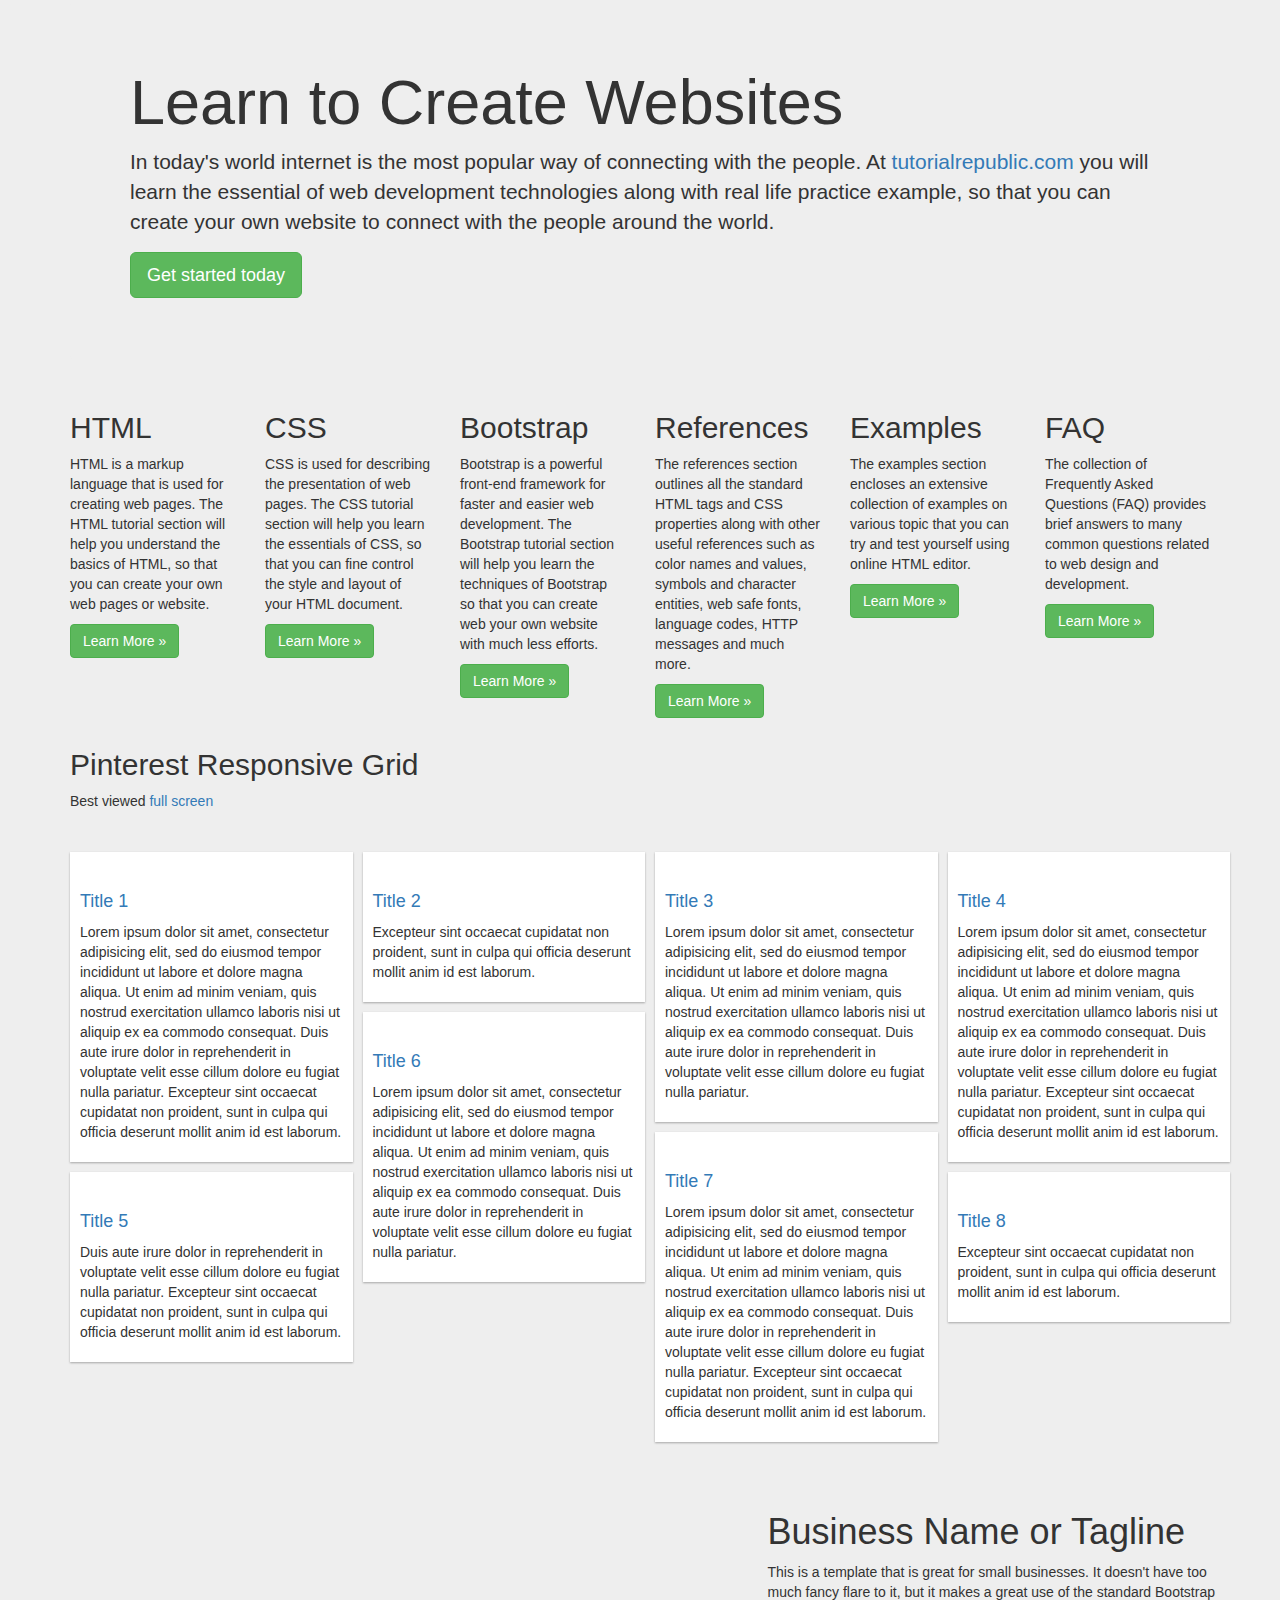
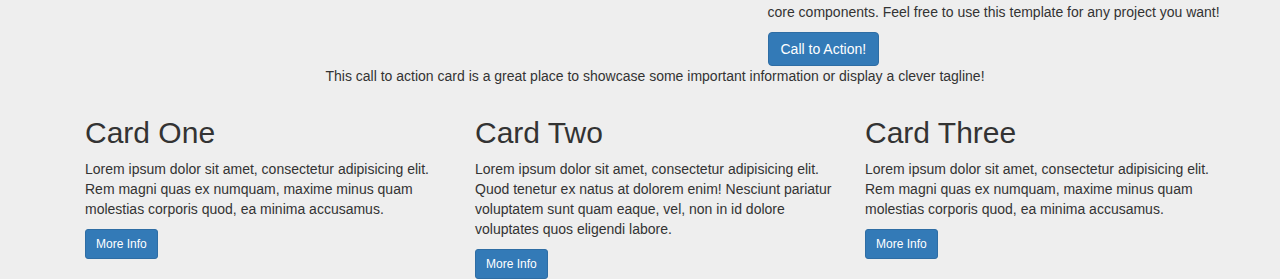
==== events/index.html @ 9a372ca8 "cleaned up files and added a new page for events, we are migrating the events to this page" ====
<!DOCTYPE html>
<html lang="en" dir="ltr">

<head>
  <meta charset="utf-8">
  <title>Meri Superak Events</title>
  <link href="//maxcdn.bootstrapcdn.com/bootstrap/3.3.0/css/bootstrap.min.css" rel="stylesheet" id="bootstrap-css">
  <script src="//maxcdn.bootstrapcdn.com/bootstrap/3.3.0/js/bootstrap.min.js"></script>
  <script src="//code.jquery.com/jquery-1.11.1.min.js"></script>
  <link href="style.css" rel="stylesheet">
</head>

<body>
  <div class="container">
    <div class="jumbotron">
      <h1>Learn to Create Websites</h1>
      <p>In today's world internet is the most popular way of connecting with the people. At <a href="https://www.tutorialrepublic.com" target="_blank">tutorialrepublic.com</a> you will learn the essential of web development technologies along with
        real life practice example, so that you can create your own website to connect with the people around the world.</p>
      <p><a href="https://www.tutorialrepublic.com" target="_blank" class="btn btn-success btn-lg">Get started today</a></p>
    </div>
    <div class="row">
      <div class="col-sm-6 col-md-4 col-lg-2">
        <h2>HTML</h2>
        <p>HTML is a markup language that is used for creating web pages. The HTML tutorial section will help you understand the basics of HTML, so that you can create your own web pages or website.</p>
        <p><a href="https://www.tutorialrepublic.com/html-tutorial/" target="_blank" class="btn btn-success">Learn More &raquo;</a></p>
      </div>
      <div class="col-sm-6 col-md-4 col-lg-2">
        <h2>CSS</h2>
        <p>CSS is used for describing the presentation of web pages. The CSS tutorial section will help you learn the essentials of CSS, so that you can fine control the style and layout of your HTML document.</p>
        <p><a href="https://www.tutorialrepublic.com/css-tutorial/" target="_blank" class="btn btn-success">Learn More &raquo;</a></p>
      </div>
      <div class="clearfix visible-sm-block"></div>
      <div class="col-sm-6 col-md-4 col-lg-2">
        <h2>Bootstrap</h2>
        <p>Bootstrap is a powerful front-end framework for faster and easier web development. The Bootstrap tutorial section will help you learn the techniques of Bootstrap so that you can create web your own website with much less efforts.</p>
        <p><a href="https://www.tutorialrepublic.com/twitter-bootstrap-tutorial/" target="_blank" class="btn btn-success">Learn More &raquo;</a></p>
      </div>
      <div class="clearfix visible-md-block"></div>
      <div class="col-sm-6 col-md-4 col-lg-2">
        <h2>References</h2>
        <p>The references section outlines all the standard HTML tags and CSS properties along with other useful references such as color names and values, symbols and character entities, web safe fonts, language codes, HTTP messages and much more.</p>
        <p><a href="https://www.tutorialrepublic.com/twitter-bootstrap-tutorial/" target="_blank" class="btn btn-success">Learn More &raquo;</a></p>
      </div>
      <div class="clearfix visible-sm-block"></div>
      <div class="col-sm-6 col-md-4 col-lg-2">
        <h2>Examples</h2>
        <p>The examples section encloses an extensive collection of examples on various topic that you can try and test yourself using online HTML editor.</p>
        <p><a href="https://www.tutorialrepublic.com/twitter-bootstrap-tutorial/" target="_blank" class="btn btn-success">Learn More &raquo;</a></p>
      </div>
      <div class="col-sm-6 col-md-4 col-lg-2">
        <h2>FAQ</h2>
        <p>The collection of Frequently Asked Questions (FAQ) provides brief answers to many common questions related to web design and development.</p>
        <p><a href="https://www.tutorialrepublic.com/twitter-bootstrap-tutorial/" target="_blank" class="btn btn-success">Learn More &raquo;</a></p>
      </div>
    </div>





    <div class="container">
      <div class="row">
        <h2>Pinterest Responsive Grid</h2>

        <p>Best viewed <a href="http://bootsnipp.com/iframe/Zkk0O" target="_blank">full screen</a>
        </p>
        <hr>
        <section id="pinBoot">

          <article class="white-panel"><img src="http://i.imgur.com/sDLIAZD.png" alt="">
            <h4><a href="#">Title 1</a></h4>
            <p>Lorem ipsum dolor sit amet, consectetur adipisicing elit, sed do eiusmod tempor incididunt ut labore et dolore magna aliqua. Ut enim ad minim veniam, quis nostrud exercitation ullamco laboris nisi ut aliquip ex ea commodo consequat.
              Duis aute
              irure dolor in reprehenderit in voluptate velit esse cillum dolore eu fugiat nulla pariatur. Excepteur sint occaecat cupidatat non proident, sunt in culpa qui officia deserunt mollit anim id est laborum.</p>
          </article>

          <article class="white-panel"> <img src="http://i.imgur.com/8lhFhc1.gif" alt="">
            <h4><a href="#">Title 2</a></h4>
            <p>Excepteur sint occaecat cupidatat non proident, sunt in culpa qui officia deserunt mollit anim id est laborum.</p>
          </article>

          <article class="white-panel"> <img src="http://i.imgur.com/xOIMvAe.jpg" alt="">
            <h4><a href="#">Title 3</a></h4>
            <p>Lorem ipsum dolor sit amet, consectetur adipisicing elit, sed do eiusmod tempor incididunt ut labore et dolore magna aliqua. Ut enim ad minim veniam, quis nostrud exercitation ullamco laboris nisi ut aliquip ex ea commodo consequat.
              Duis aute
              irure dolor in reprehenderit in voluptate velit esse cillum dolore eu fugiat nulla pariatur.</p>
          </article>


          <article class="white-panel"> <img src="http://i.imgur.com/3gXW3L3.jpg" alt="">
            <h4><a href="#">Title 4</a></h4>
            <p>Lorem ipsum dolor sit amet, consectetur adipisicing elit, sed do eiusmod tempor incididunt ut labore et dolore magna aliqua. Ut enim ad minim veniam, quis nostrud exercitation ullamco laboris nisi ut aliquip ex ea commodo consequat.
              Duis aute
              irure dolor in reprehenderit in voluptate velit esse cillum dolore eu fugiat nulla pariatur. Excepteur sint occaecat cupidatat non proident, sunt in culpa qui officia deserunt mollit anim id est laborum.</p>
          </article>

          <article class="white-panel"> <img src="http://i.imgur.com/o2RVMqm.jpg" alt="">
            <h4><a href="#">Title 5</a></h4>
            <p>Duis aute irure dolor in reprehenderit in voluptate velit esse cillum dolore eu fugiat nulla pariatur. Excepteur sint occaecat cupidatat non proident, sunt in culpa qui officia deserunt mollit anim id est laborum.</p>
          </article>

          <article class="white-panel"> <img src="http://i.imgur.com/kFFpuKA.jpg" alt="">
            <h4><a href="#">Title 6</a></h4>
            <p>Lorem ipsum dolor sit amet, consectetur adipisicing elit, sed do eiusmod tempor incididunt ut labore et dolore magna aliqua. Ut enim ad minim veniam, quis nostrud exercitation ullamco laboris nisi ut aliquip ex ea commodo consequat.
              Duis aute
              irure dolor in reprehenderit in voluptate velit esse cillum dolore eu fugiat nulla pariatur.</p>
          </article>



          <article class="white-panel"><img src="http://i.imgur.com/E9RmLPA.jpg" alt="">
            <h4><a href="#">Title 7</a></h4>
            <p>Lorem ipsum dolor sit amet, consectetur adipisicing elit, sed do eiusmod tempor incididunt ut labore et dolore magna aliqua. Ut enim ad minim veniam, quis nostrud exercitation ullamco laboris nisi ut aliquip ex ea commodo consequat.
              Duis aute
              irure dolor in reprehenderit in voluptate velit esse cillum dolore eu fugiat nulla pariatur. Excepteur sint occaecat cupidatat non proident, sunt in culpa qui officia deserunt mollit anim id est laborum.</p>
          </article>

          <article class="white-panel"> <img src="http://i.imgur.com/8lhFhc1.gif" alt="">
            <h4><a href="#">Title 8</a></h4>
            <p>Excepteur sint occaecat cupidatat non proident, sunt in culpa qui officia deserunt mollit anim id est laborum.</p>
          </article>

        </section>




        <!-- Page Content -->
        <div class="container">

          <!-- Heading Row -->
          <div class="row align-items-center my-5">
            <div class="col-lg-7">
              <img class="img-fluid rounded mb-4 mb-lg-0" src="http://placehold.it/900x400" alt="">
            </div>
            <!-- /.col-lg-8 -->
            <div class="col-lg-5">
              <h1 class="font-weight-light">Business Name or Tagline</h1>
              <p>This is a template that is great for small businesses. It doesn't have too much fancy flare to it, but it makes a great use of the standard Bootstrap core components. Feel free to use this template for any project you want!</p>
              <a class="btn btn-primary" href="#">Call to Action!</a>
            </div>
            <!-- /.col-md-4 -->
          </div>
          <!-- /.row -->

          <!-- Call to Action Well -->
          <div class="card text-white bg-secondary my-5 py-4 text-center">
            <div class="card-body">
              <p class="text-white m-0">This call to action card is a great place to showcase some important information or display a clever tagline!</p>
            </div>
          </div>

          <!-- Content Row -->
          <div class="row">
            <div class="col-md-4 mb-5">
              <div class="card h-100">
                <div class="card-body">
                  <h2 class="card-title">Card One</h2>
                  <p class="card-text">Lorem ipsum dolor sit amet, consectetur adipisicing elit. Rem magni quas ex numquam, maxime minus quam molestias corporis quod, ea minima accusamus.</p>
                </div>
                <div class="card-footer">
                  <a href="#" class="btn btn-primary btn-sm">More Info</a>
                </div>
              </div>
            </div>
            <!-- /.col-md-4 -->
            <div class="col-md-4 mb-5">
              <div class="card h-100">
                <div class="card-body">
                  <h2 class="card-title">Card Two</h2>
                  <p class="card-text">Lorem ipsum dolor sit amet, consectetur adipisicing elit. Quod tenetur ex natus at dolorem enim! Nesciunt pariatur voluptatem sunt quam eaque, vel, non in id dolore voluptates quos eligendi labore.</p>
                </div>
                <div class="card-footer">
                  <a href="#" class="btn btn-primary btn-sm">More Info</a>
                </div>
              </div>
            </div>
            <!-- /.col-md-4 -->
            <div class="col-md-4 mb-5">
              <div class="card h-100">
                <div class="card-body">
                  <h2 class="card-title">Card Three</h2>
                  <p class="card-text">Lorem ipsum dolor sit amet, consectetur adipisicing elit. Rem magni quas ex numquam, maxime minus quam molestias corporis quod, ea minima accusamus.</p>
                </div>
                <div class="card-footer">
                  <a href="#" class="btn btn-primary btn-sm">More Info</a>
                </div>
              </div>
            </div>
            <!-- /.col-md-4 -->

          </div>
          <!-- /.row -->

        </div>



</body>
<script src="js.js"></script>

</html>
---- events/style.css ----
body {
 background-color:#eee;
}

#pinBoot {
  position: relative;
  max-width: 100%;
  width: 100%;
}
img {
  width: 100%;
  max-width: 100%;
  height: auto;
}
.white-panel {
  position: absolute;
  background: white;
  box-shadow: 0px 1px 2px rgba(0, 0, 0, 0.3);
  padding: 10px;
}
/*
stylize any heading tags withing white-panel below
*/

.white-panel h1 {
  font-size: 1em;
}
.white-panel h1 a {
  color: #A92733;
}
.white-panel:hover {
  box-shadow: 1px 1px 10px rgba(0, 0, 0, 0.5);
  margin-top: -5px;
  -webkit-transition: all 0.3s ease-in-out;
  -moz-transition: all 0.3s ease-in-out;
  -o-transition: all 0.3s ease-in-out;
  transition: all 0.3s ease-in-out;
}
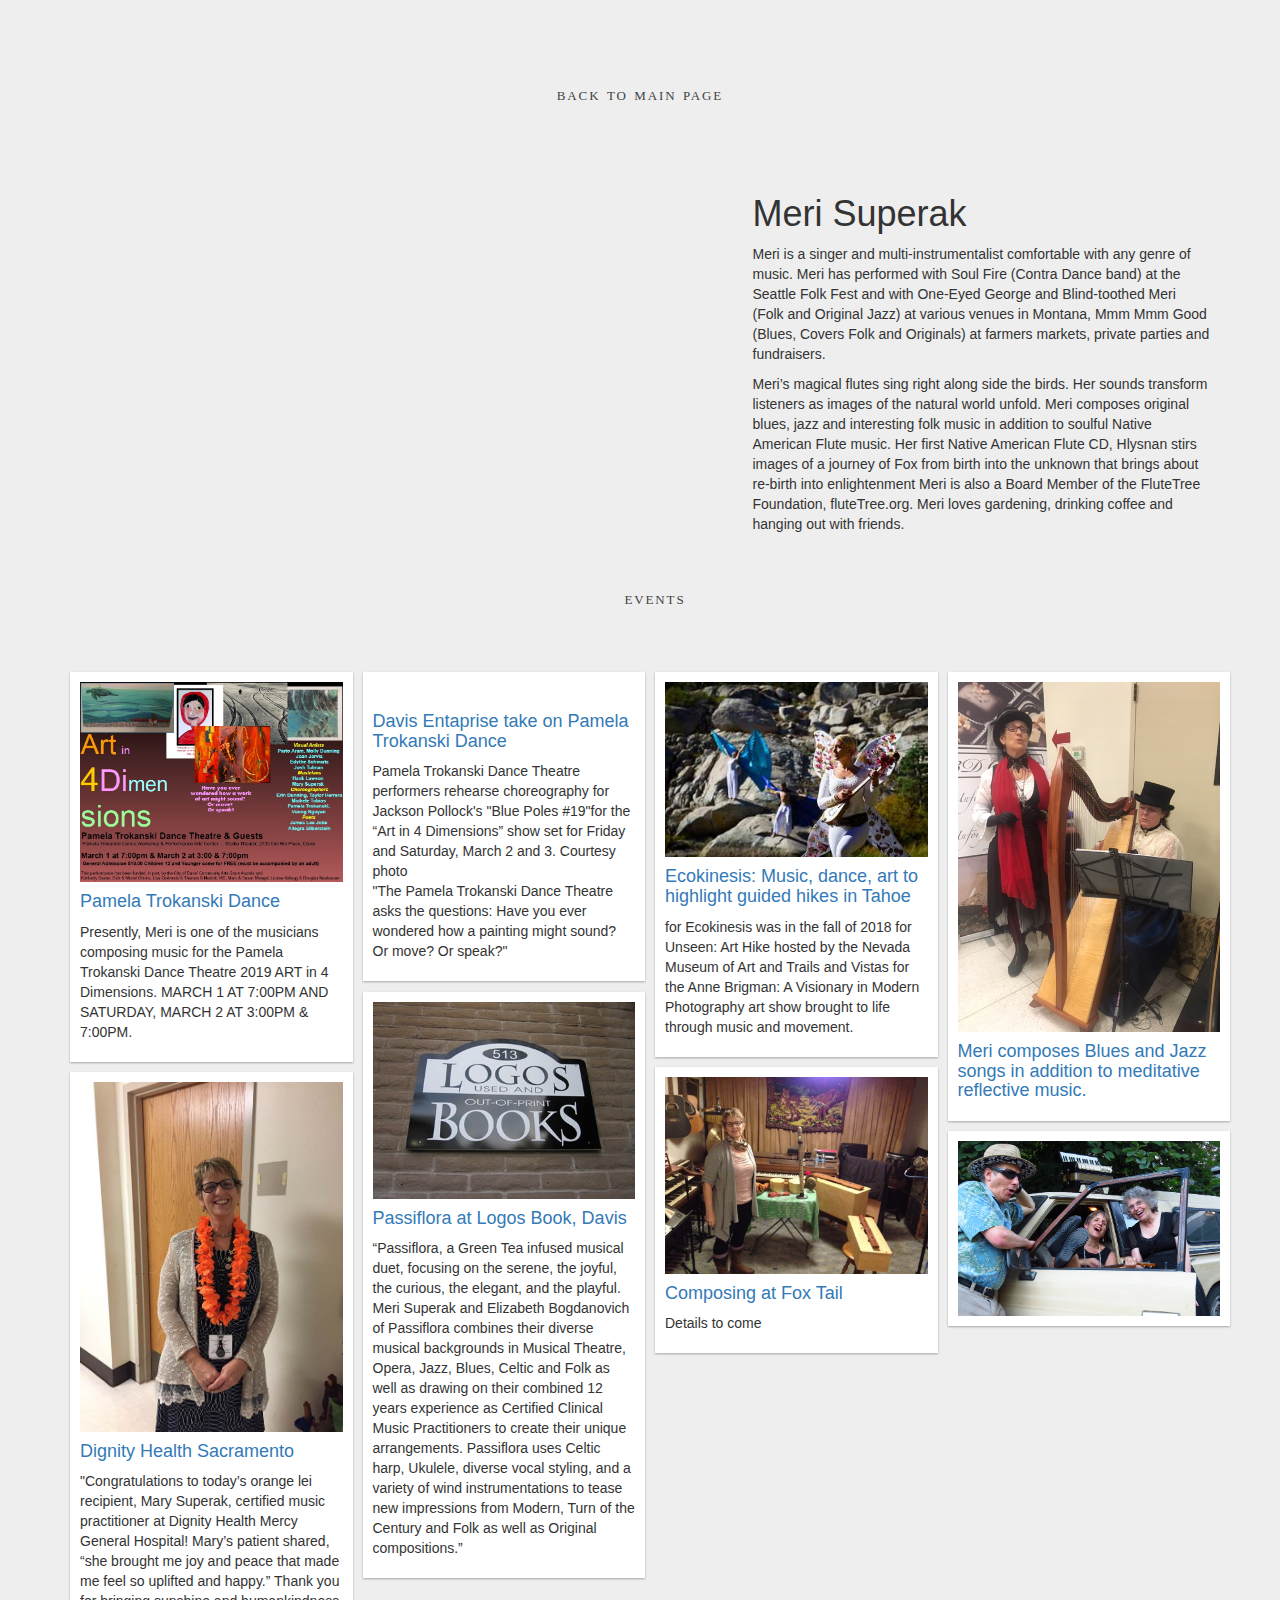
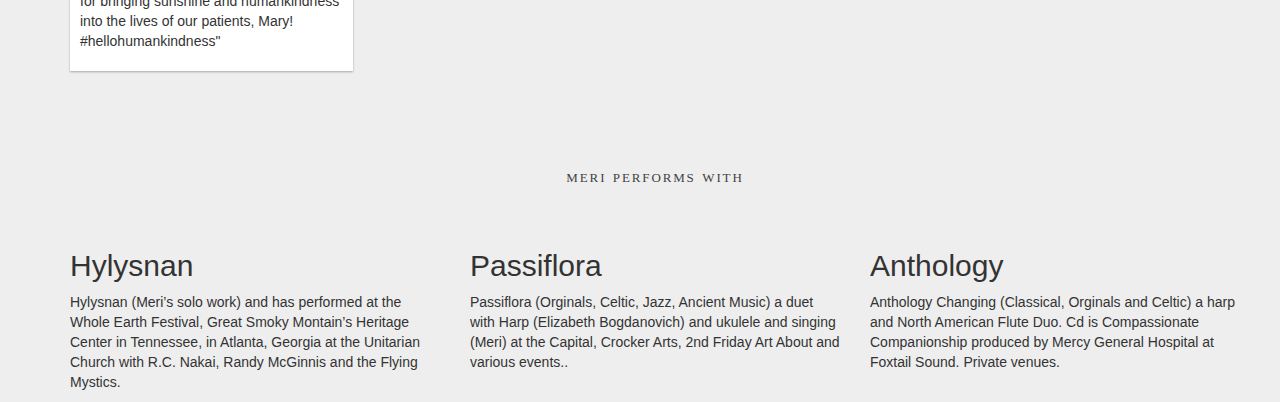
==== commit 11706994: "cleaned up files and added a new page for events, we are migrating the events to this page" ====
--- a/events/index.html
+++ b/events/index.html
@@ -4,198 +4,225 @@
 <head>
   <meta charset="utf-8">
   <title>Meri Superak Events</title>
+
   <link href="//maxcdn.bootstrapcdn.com/bootstrap/3.3.0/css/bootstrap.min.css" rel="stylesheet" id="bootstrap-css">
   <script src="//maxcdn.bootstrapcdn.com/bootstrap/3.3.0/js/bootstrap.min.js"></script>
   <script src="//code.jquery.com/jquery-1.11.1.min.js"></script>
+
   <link href="style.css" rel="stylesheet">
+
+    <link rel="icon" type="image/png" href="../img/flute.png" sizes="32x32">
 </head>
 
 <body>
+<br>
+<br>
+<a class="nicep" href="../index.html" style=" text-align: center;">
+  <p class="nicep">Back to main page</p>
+</a>
+<br>
+
+
+  <!-- Page Content -->
   <div class="container">
-    <div class="jumbotron">
-      <h1>Learn to Create Websites</h1>
-      <p>In today's world internet is the most popular way of connecting with the people. At <a href="https://www.tutorialrepublic.com" target="_blank">tutorialrepublic.com</a> you will learn the essential of web development technologies along with
-        real life practice example, so that you can create your own website to connect with the people around the world.</p>
-      <p><a href="https://www.tutorialrepublic.com" target="_blank" class="btn btn-success btn-lg">Get started today</a></p>
+
+    <!-- Heading Row -->
+    <div class="row align-items-center my-5">
+      <div class="col-lg-7">
+
+        <iframe class="img-fluid rounded mb-4 mb-lg-0" width="560" height="315" src="https://www.youtube.com/embed/XupHSIikWYw?start=710&end=17:19" frameborder="0" allow="accelerometer; autoplay; encrypted-media; gyroscope; picture-in-picture"
+          allowfullscreen></iframe>
+      </div>
+      <!-- /.col-lg-8 -->
+      <div class="col-lg-5">
+        <h1 class="font-weight-light">Meri Superak</h1>
+        <p>Meri is a singer and multi-instrumentalist comfortable with any genre of music. Meri has
+          performed with Soul Fire (Contra Dance band) at the Seattle Folk Fest and with One-Eyed George
+          and Blind-toothed Meri (Folk and Original Jazz) at various venues in Montana, Mmm Mmm Good
+          (Blues, Covers Folk and Originals) at farmers markets, private parties and fundraisers.</p>
+
+        <p>Meri’s magical flutes sing right along side the birds. Her sounds transform listeners as
+          images of the natural world unfold. Meri composes original blues, jazz and interesting
+          folk music in addition to soulful Native American Flute music. Her first Native American
+          Flute CD, Hlysnan stirs images of a journey of Fox from birth into the unknown that
+          brings about re-birth into enlightenment Meri is also a Board Member of the FluteTree
+          Foundation, fluteTree.org. Meri loves gardening, drinking coffee and hanging out with
+          friends.
+        </p>
+        <!-- <a class="btn btn-primary" href="#">Learn More</a> -->
+      </div>
+      <!-- /.col-md-4 -->
     </div>
+    <!-- /.row -->
+
+    <!-- Call to Action Well -->
+    <!-- <div class="card text-white bg-secondary my-5 py-4 text-center">
+      <div class="card-body">
+        <p class="text-white m-0">Meri Performs with</p>
+      </div>
+    </div> -->
+
+  <div class="container">
     <div class="row">
-      <div class="col-sm-6 col-md-4 col-lg-2">
-        <h2>HTML</h2>
-        <p>HTML is a markup language that is used for creating web pages. The HTML tutorial section will help you understand the basics of HTML, so that you can create your own web pages or website.</p>
-        <p><a href="https://www.tutorialrepublic.com/html-tutorial/" target="_blank" class="btn btn-success">Learn More &raquo;</a></p>
-      </div>
-      <div class="col-sm-6 col-md-4 col-lg-2">
-        <h2>CSS</h2>
-        <p>CSS is used for describing the presentation of web pages. The CSS tutorial section will help you learn the essentials of CSS, so that you can fine control the style and layout of your HTML document.</p>
-        <p><a href="https://www.tutorialrepublic.com/css-tutorial/" target="_blank" class="btn btn-success">Learn More &raquo;</a></p>
-      </div>
-      <div class="clearfix visible-sm-block"></div>
-      <div class="col-sm-6 col-md-4 col-lg-2">
-        <h2>Bootstrap</h2>
-        <p>Bootstrap is a powerful front-end framework for faster and easier web development. The Bootstrap tutorial section will help you learn the techniques of Bootstrap so that you can create web your own website with much less efforts.</p>
-        <p><a href="https://www.tutorialrepublic.com/twitter-bootstrap-tutorial/" target="_blank" class="btn btn-success">Learn More &raquo;</a></p>
-      </div>
-      <div class="clearfix visible-md-block"></div>
-      <div class="col-sm-6 col-md-4 col-lg-2">
-        <h2>References</h2>
-        <p>The references section outlines all the standard HTML tags and CSS properties along with other useful references such as color names and values, symbols and character entities, web safe fonts, language codes, HTTP messages and much more.</p>
-        <p><a href="https://www.tutorialrepublic.com/twitter-bootstrap-tutorial/" target="_blank" class="btn btn-success">Learn More &raquo;</a></p>
-      </div>
-      <div class="clearfix visible-sm-block"></div>
-      <div class="col-sm-6 col-md-4 col-lg-2">
-        <h2>Examples</h2>
-        <p>The examples section encloses an extensive collection of examples on various topic that you can try and test yourself using online HTML editor.</p>
-        <p><a href="https://www.tutorialrepublic.com/twitter-bootstrap-tutorial/" target="_blank" class="btn btn-success">Learn More &raquo;</a></p>
-      </div>
-      <div class="col-sm-6 col-md-4 col-lg-2">
-        <h2>FAQ</h2>
-        <p>The collection of Frequently Asked Questions (FAQ) provides brief answers to many common questions related to web design and development.</p>
-        <p><a href="https://www.tutorialrepublic.com/twitter-bootstrap-tutorial/" target="_blank" class="btn btn-success">Learn More &raquo;</a></p>
-      </div>
-    </div>
-
-
-
-
-
-    <div class="container">
-      <div class="row">
-        <h2>Pinterest Responsive Grid</h2>
-
-        <p>Best viewed <a href="http://bootsnipp.com/iframe/Zkk0O" target="_blank">full screen</a>
-        </p>
-        <hr>
-        <section id="pinBoot">
-
-          <article class="white-panel"><img src="http://i.imgur.com/sDLIAZD.png" alt="">
-            <h4><a href="#">Title 1</a></h4>
-            <p>Lorem ipsum dolor sit amet, consectetur adipisicing elit, sed do eiusmod tempor incididunt ut labore et dolore magna aliqua. Ut enim ad minim veniam, quis nostrud exercitation ullamco laboris nisi ut aliquip ex ea commodo consequat.
-              Duis aute
-              irure dolor in reprehenderit in voluptate velit esse cillum dolore eu fugiat nulla pariatur. Excepteur sint occaecat cupidatat non proident, sunt in culpa qui officia deserunt mollit anim id est laborum.</p>
-          </article>
-
-          <article class="white-panel"> <img src="http://i.imgur.com/8lhFhc1.gif" alt="">
-            <h4><a href="#">Title 2</a></h4>
-            <p>Excepteur sint occaecat cupidatat non proident, sunt in culpa qui officia deserunt mollit anim id est laborum.</p>
-          </article>
-
-          <article class="white-panel"> <img src="http://i.imgur.com/xOIMvAe.jpg" alt="">
-            <h4><a href="#">Title 3</a></h4>
-            <p>Lorem ipsum dolor sit amet, consectetur adipisicing elit, sed do eiusmod tempor incididunt ut labore et dolore magna aliqua. Ut enim ad minim veniam, quis nostrud exercitation ullamco laboris nisi ut aliquip ex ea commodo consequat.
-              Duis aute
-              irure dolor in reprehenderit in voluptate velit esse cillum dolore eu fugiat nulla pariatur.</p>
-          </article>
-
-
-          <article class="white-panel"> <img src="http://i.imgur.com/3gXW3L3.jpg" alt="">
-            <h4><a href="#">Title 4</a></h4>
-            <p>Lorem ipsum dolor sit amet, consectetur adipisicing elit, sed do eiusmod tempor incididunt ut labore et dolore magna aliqua. Ut enim ad minim veniam, quis nostrud exercitation ullamco laboris nisi ut aliquip ex ea commodo consequat.
-              Duis aute
-              irure dolor in reprehenderit in voluptate velit esse cillum dolore eu fugiat nulla pariatur. Excepteur sint occaecat cupidatat non proident, sunt in culpa qui officia deserunt mollit anim id est laborum.</p>
-          </article>
-
-          <article class="white-panel"> <img src="http://i.imgur.com/o2RVMqm.jpg" alt="">
-            <h4><a href="#">Title 5</a></h4>
-            <p>Duis aute irure dolor in reprehenderit in voluptate velit esse cillum dolore eu fugiat nulla pariatur. Excepteur sint occaecat cupidatat non proident, sunt in culpa qui officia deserunt mollit anim id est laborum.</p>
-          </article>
-
-          <article class="white-panel"> <img src="http://i.imgur.com/kFFpuKA.jpg" alt="">
-            <h4><a href="#">Title 6</a></h4>
-            <p>Lorem ipsum dolor sit amet, consectetur adipisicing elit, sed do eiusmod tempor incididunt ut labore et dolore magna aliqua. Ut enim ad minim veniam, quis nostrud exercitation ullamco laboris nisi ut aliquip ex ea commodo consequat.
-              Duis aute
-              irure dolor in reprehenderit in voluptate velit esse cillum dolore eu fugiat nulla pariatur.</p>
-          </article>
-
-
-
-          <article class="white-panel"><img src="http://i.imgur.com/E9RmLPA.jpg" alt="">
-            <h4><a href="#">Title 7</a></h4>
-            <p>Lorem ipsum dolor sit amet, consectetur adipisicing elit, sed do eiusmod tempor incididunt ut labore et dolore magna aliqua. Ut enim ad minim veniam, quis nostrud exercitation ullamco laboris nisi ut aliquip ex ea commodo consequat.
-              Duis aute
-              irure dolor in reprehenderit in voluptate velit esse cillum dolore eu fugiat nulla pariatur. Excepteur sint occaecat cupidatat non proident, sunt in culpa qui officia deserunt mollit anim id est laborum.</p>
-          </article>
-
-          <article class="white-panel"> <img src="http://i.imgur.com/8lhFhc1.gif" alt="">
-            <h4><a href="#">Title 8</a></h4>
-            <p>Excepteur sint occaecat cupidatat non proident, sunt in culpa qui officia deserunt mollit anim id est laborum.</p>
-          </article>
-
-        </section>
-
-
-
-
-        <!-- Page Content -->
-        <div class="container">
-
-          <!-- Heading Row -->
-          <div class="row align-items-center my-5">
-            <div class="col-lg-7">
-              <img class="img-fluid rounded mb-4 mb-lg-0" src="http://placehold.it/900x400" alt="">
+      <h2 class="nicep" style="text-align: center;">Events</h2>
+      <hr>
+      <section id="pinBoot">
+
+
+        <article class="white-panel"> <img src="../img/events/event1.jpg" alt="">
+          <h4><a href="https://trokanski.org/">Pamela Trokanski Dance</a></h4>
+          <p>Presently, Meri is one of the musicians composing music for the Pamela
+            Trokanski Dance Theatre 2019 ART in 4 Dimensions. MARCH 1 AT 7:00PM AND SATURDAY, MARCH 2 AT 3:00PM & 7:00PM.</p>
+        </article>
+
+        <article class="white-panel"> <img src="../img/events/event4.jpg" alt="">
+          <h4><a href="https://www.davisenterprise.com/arts/pamela-trokanski-dance-theatre-presents-art-in-4-dimensions/">Davis Entaprise take on Pamela Trokanski Dance</a></h4>
+          <p>Pamela Trokanski Dance Theatre performers rehearse choreography for Jackson Pollock's "Blue Poles #19"for the “Art in 4 Dimensions” show set for Friday and Saturday, March 2 and 3. Courtesy photo<br>
+
+            "The Pamela Trokanski Dance Theatre asks the questions: Have you ever wondered how a painting might sound? Or move? Or speak?"
+          </p>
+        </article>
+
+        <article class="white-panel"><img src="../img/event1.jpg" alt="">
+          <h4><a href="http://ecokinesisdanceco.com/">Ecokinesis: Music, dance, art to highlight guided hikes in Tahoe</a></h4>
+          <p>for Ecokinesis was in the fall of 2018 for Unseen: Art
+            Hike hosted by the Nevada Museum of Art and Trails and Vistas for the Anne
+            Brigman: A Visionary in Modern Photography art show brought to life through
+            music and movement.</p>
+        </article>
+
+
+        <article class="white-panel"> <img src="../img/1mery.JPG" alt="">
+          <h4><a href="#">Meri composes Blues and Jazz songs in addition to meditative reflective music. </a></h4>
+          <!-- <p></p> -->
+        </article>
+
+
+
+
+        <article class="white-panel"> <img src="../img/meri.jpg" alt="">
+          <h4><a href="https://www.facebook.com/DignityHealthSacramento/photos/a.139208179722/10156838734699723/?type=1&theater">Dignity Health Sacramento </a></h4>
+          <p>"Congratulations to today’s orange lei recipient, Mary Superak, certified music practitioner at Dignity Health Mercy General Hospital! Mary’s patient shared, “she brought me joy and peace that made me feel so uplifted and happy.” Thank you for bringing sunshine and humankindness into the lives of our patients, Mary! #hellohumankindness"</p>
+        </article>
+
+        <article class="white-panel"> <img src="../img/events/event3.jpg" alt="">
+          <h4><a href="https://davisdowntown.com/artabout/listing/logos-books">Passiflora at Logos Book, Davis </a></h4>
+          <p>“Passiflora, a Green Tea infused musical duet, focusing on the serene, the joyful, the curious, the elegant, and the playful. Meri Superak and Elizabeth Bogdanovich of Passiflora combines their diverse musical backgrounds in Musical Theatre, Opera, Jazz, Blues, Celtic and Folk as well as drawing on their combined 12 years experience as Certified Clinical Music Practitioners to create their unique arrangements. Passiflora uses Celtic harp, Ukulele, diverse vocal styling, and a variety of wind instrumentations to tease new impressions from Modern, Turn of the Century and Folk as well as Original compositions.”</p>
+        </article>
+
+
+        <article class="white-panel"><img src="../img/events/event3.jpeg" alt="">
+          <h4><a href="#">Composing at Fox Tail</a></h4>
+          <!-- <audio controls>
+            <source src="../img/events/Malaala.mp3" type="audio/mpeg">
+            <source src="../img/events/Malaala.ogg" type="audio/ogg">
+          </audio> -->
+          <p> Details to come </p>
+        </article>
+
+        <article class="white-panel"> <img src="../img/works/3.jpg" alt="">
+          <!-- <h4><a href="#">Pasa Flora at Logo's Books - Davis</a></h4>
+          <p>more info to come.</p> -->
+        </article>
+
+      </section>
+
+
+
+
+
+      <!-- <div class="container">
+        <div class="jumbotron">
+          <h1>Learn to Create Websites</h1>
+          <p>In today's world internet is the most popular way of connecting with the people. At <a href="https://www.tutorialrepublic.com" target="_blank">tutorialrepublic.com</a> you will learn the essential of web development technologies along
+            with
+            real life practice example, so that you can create your own website to connect with the people around the world.</p>
+          <p><a href="https://www.tutorialrepublic.com" target="_blank" class="btn btn-success btn-lg">Get started today</a></p>
+        </div>
+        <div class="row">
+          <div class="col-sm-6 col-md-4 col-lg-2">
+            <h2>HTML</h2>
+            <p>HTML is a markup language that is used for creating web pages. The HTML tutorial section will help you understand the basics of HTML, so that you can create your own web pages or website.</p>
+            <p><a href="https://www.tutorialrepublic.com/html-tutorial/" target="_blank" class="btn btn-success">Learn More &raquo;</a></p>
+          </div>
+          <div class="col-sm-6 col-md-4 col-lg-2">
+            <h2>CSS</h2>
+            <p>CSS is used for describing the presentation of web pages. The CSS tutorial section will help you learn the essentials of CSS, so that you can fine control the style and layout of your HTML document.</p>
+            <p><a href="https://www.tutorialrepublic.com/css-tutorial/" target="_blank" class="btn btn-success">Learn More &raquo;</a></p>
+          </div>
+          <div class="clearfix visible-sm-block"></div>
+          <div class="col-sm-6 col-md-4 col-lg-2">
+            <h2>Bootstrap</h2>
+            <p>Bootstrap is a powerful front-end framework for faster and easier web development. The Bootstrap tutorial section will help you learn the techniques of Bootstrap so that you can create web your own website with much less efforts.</p>
+            <p><a href="https://www.tutorialrepublic.com/twitter-bootstrap-tutorial/" target="_blank" class="btn btn-success">Learn More &raquo;</a></p>
+          </div>
+          <div class="clearfix visible-md-block"></div>
+          <div class="col-sm-6 col-md-4 col-lg-2">
+            <h2>References</h2>
+            <p>The references section outlines all the standard HTML tags and CSS properties along with other useful references such as color names and values, symbols and character entities, web safe fonts, language codes, HTTP messages and much
+              more.</p>
+            <p><a href="https://www.tutorialrepublic.com/twitter-bootstrap-tutorial/" target="_blank" class="btn btn-success">Learn More &raquo;</a></p>
+          </div>
+          <div class="clearfix visible-sm-block"></div>
+          <div class="col-sm-6 col-md-4 col-lg-2">
+            <h2>Examples</h2>
+            <p>The examples section encloses an extensive collection of examples on various topic that you can try and test yourself using online HTML editor.</p>
+            <p><a href="https://www.tutorialrepublic.com/twitter-bootstrap-tutorial/" target="_blank" class="btn btn-success">Learn More &raquo;</a></p>
+          </div>
+          <div class="col-sm-6 col-md-4 col-lg-2">
+            <h2>FAQ</h2>
+            <p>The collection of Frequently Asked Questions (FAQ) provides brief answers to many common questions related to web design and development.</p>
+            <p><a href="https://www.tutorialrepublic.com/twitter-bootstrap-tutorial/" target="_blank" class="btn btn-success">Learn More &raquo;</a></p>
+          </div>
+        </div> -->
+        <h2 class="nicep" style="text-align: center;">Meri Performs With</h2>
+        <!-- Content Row -->
+        <div class="row">
+          <div class="col-md-4 mb-5">
+            <div class="card h-100">
+              <div class="card-body">
+                <h2 class="card-title">Hylysnan</h2>
+                <p class="card-text">Hylysnan (Meri’s solo work) and has performed at the Whole Earth Festival,
+                  Great Smoky Montain’s Heritage Center in Tennessee, in Atlanta, Georgia at the
+                  Unitarian Church with R.C. Nakai, Randy McGinnis and the Flying Mystics.</p>
+              </div>
+              <div class="card-footer">
+                <!-- <a href="#" class="btn btn-primary btn-sm">More Info</a> -->
+              </div>
             </div>
-            <!-- /.col-lg-8 -->
-            <div class="col-lg-5">
-              <h1 class="font-weight-light">Business Name or Tagline</h1>
-              <p>This is a template that is great for small businesses. It doesn't have too much fancy flare to it, but it makes a great use of the standard Bootstrap core components. Feel free to use this template for any project you want!</p>
-              <a class="btn btn-primary" href="#">Call to Action!</a>
+          </div>
+          <!-- /.col-md-4 -->
+          <div class="col-md-4 mb-5">
+            <div class="card h-100">
+              <div class="card-body">
+                <h2 class="card-title">Passiflora </h2>
+                <p class="card-text">Passiflora (Orginals, Celtic, Jazz, Ancient Music) a duet with Harp (Elizabeth
+                  Bogdanovich) and ukulele and singing (Meri) at the Capital, Crocker Arts, 2nd
+                  Friday Art About and various events..</p>
+              </div>
+              <div class="card-footer">
+                <!-- <a href="#" class="btn btn-primary btn-sm">More Info</a> -->
+              </div>
             </div>
-            <!-- /.col-md-4 -->
-          </div>
-          <!-- /.row -->
-
-          <!-- Call to Action Well -->
-          <div class="card text-white bg-secondary my-5 py-4 text-center">
-            <div class="card-body">
-              <p class="text-white m-0">This call to action card is a great place to showcase some important information or display a clever tagline!</p>
+          </div>
+          <!-- /.col-md-4 -->
+          <div class="col-md-4 mb-5">
+            <div class="card h-100">
+              <div class="card-body">
+                <h2 class="card-title">Anthology</h2>
+                <p class="card-text"> Anthology Changing (Classical, Orginals and Celtic) a harp and North American
+                  Flute Duo. Cd is Compassionate Companionship produced by Mercy General
+                  Hospital at Foxtail Sound. Private venues.</p>
+              </div>
+              <div class="card-footer">
+                <!-- <a href="#" class="btn btn-primary btn-sm">More Info</a> -->
+              </div>
             </div>
           </div>
-
-          <!-- Content Row -->
-          <div class="row">
-            <div class="col-md-4 mb-5">
-              <div class="card h-100">
-                <div class="card-body">
-                  <h2 class="card-title">Card One</h2>
-                  <p class="card-text">Lorem ipsum dolor sit amet, consectetur adipisicing elit. Rem magni quas ex numquam, maxime minus quam molestias corporis quod, ea minima accusamus.</p>
-                </div>
-                <div class="card-footer">
-                  <a href="#" class="btn btn-primary btn-sm">More Info</a>
-                </div>
-              </div>
-            </div>
-            <!-- /.col-md-4 -->
-            <div class="col-md-4 mb-5">
-              <div class="card h-100">
-                <div class="card-body">
-                  <h2 class="card-title">Card Two</h2>
-                  <p class="card-text">Lorem ipsum dolor sit amet, consectetur adipisicing elit. Quod tenetur ex natus at dolorem enim! Nesciunt pariatur voluptatem sunt quam eaque, vel, non in id dolore voluptates quos eligendi labore.</p>
-                </div>
-                <div class="card-footer">
-                  <a href="#" class="btn btn-primary btn-sm">More Info</a>
-                </div>
-              </div>
-            </div>
-            <!-- /.col-md-4 -->
-            <div class="col-md-4 mb-5">
-              <div class="card h-100">
-                <div class="card-body">
-                  <h2 class="card-title">Card Three</h2>
-                  <p class="card-text">Lorem ipsum dolor sit amet, consectetur adipisicing elit. Rem magni quas ex numquam, maxime minus quam molestias corporis quod, ea minima accusamus.</p>
-                </div>
-                <div class="card-footer">
-                  <a href="#" class="btn btn-primary btn-sm">More Info</a>
-                </div>
-              </div>
-            </div>
-            <!-- /.col-md-4 -->
-
-          </div>
-          <!-- /.row -->
-
+          <!-- /.col-md-4 -->
         </div>
-
-
-
+        <!-- /.row -->
+      </div>
 </body>
 <script src="js.js"></script>
 
--- a/events/style.css
+++ b/events/style.css
@@ -36,3 +36,15 @@
   -o-transition: all 0.3s ease-in-out;
   transition: all 0.3s ease-in-out;
 }
+
+.nicep {
+  color: #424242;
+  font-family: "Adobe Caslon Pro", "Hoefler Text", Georgia, Garamond, Times, serif;
+  letter-spacing: 0.1em;
+  text-align: center;
+  margin: 40px auto;
+  text-transform: lowercase;
+  line-height: 145%;
+  font-size: 14pt;
+  font-variant: small-caps;
+}
